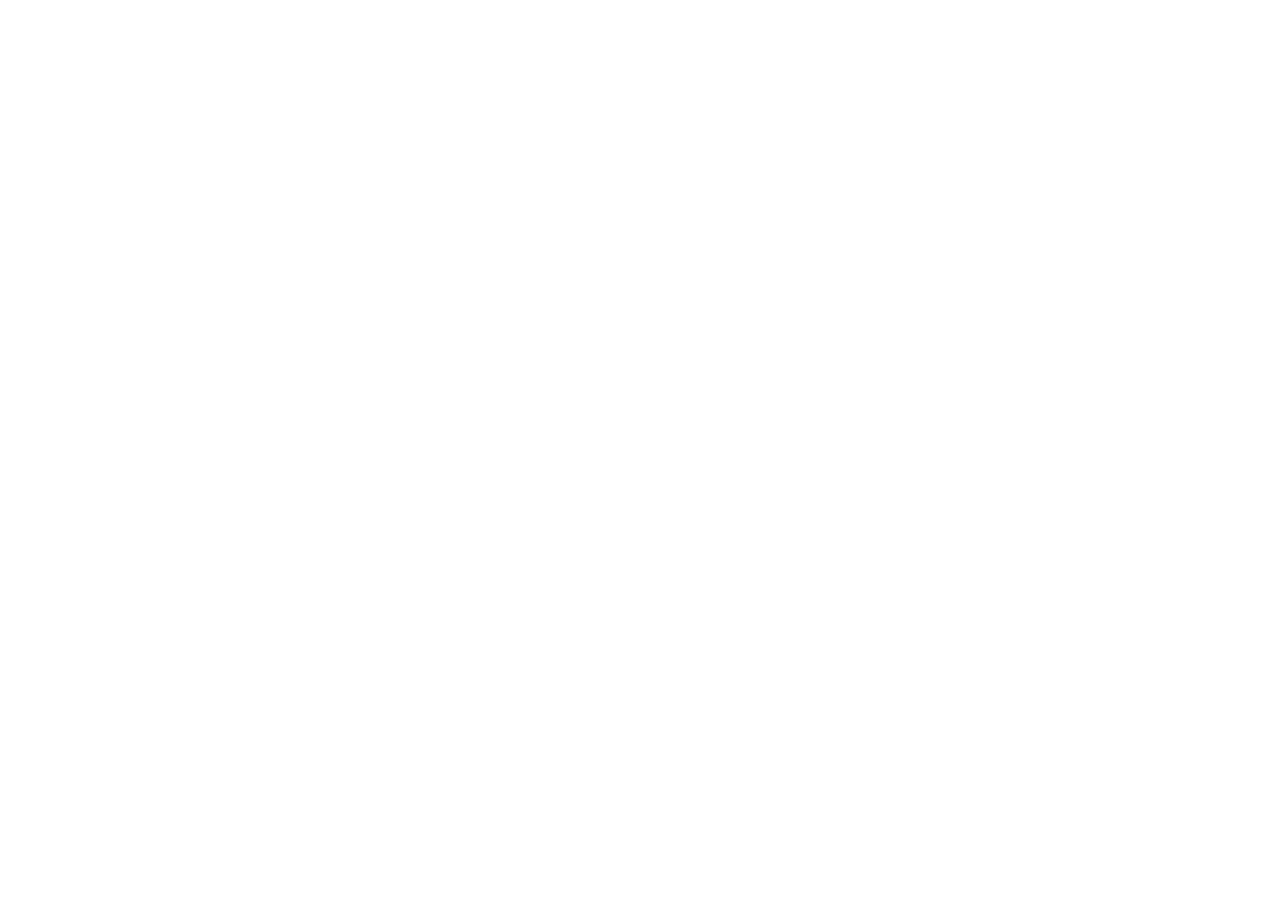
==== login.html @ 041f69c5 "init project" ====
<!DOCTYPE html>
<html>

<head>
    <meta charset="UTF-8" />
    <meta name="viewport" content="width=device-width, initial-scale=1.0" />
    <meta http-equiv="X-UA-Compatible" content="ie=edge" />
    <title>Document</title>
</head>

<body></body>

</html>
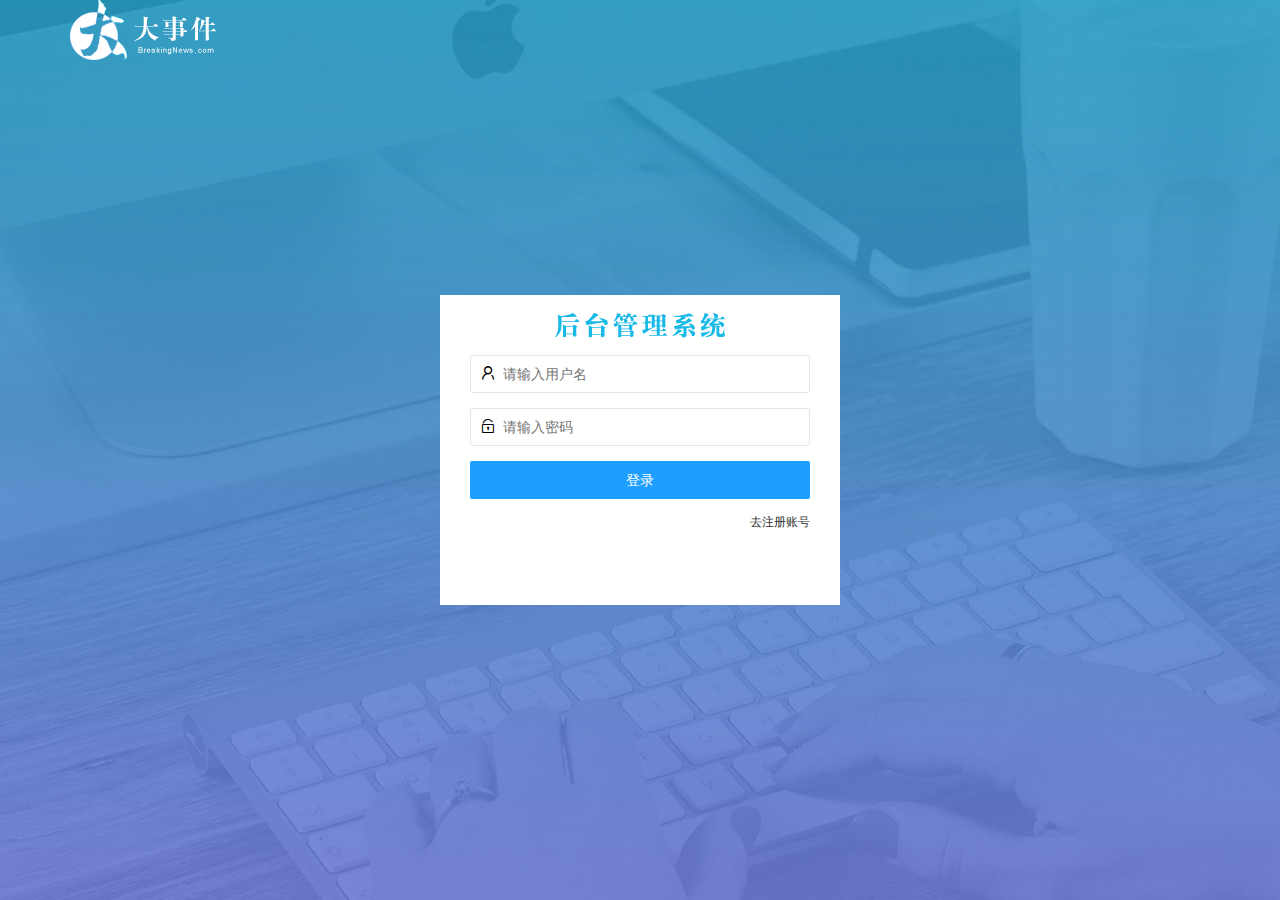
==== commit a211d596: "完成了登录和注册功能的开发" ====
--- a/login.html
+++ b/login.html
@@ -5,9 +5,86 @@
     <meta charset="UTF-8" />
     <meta name="viewport" content="width=device-width, initial-scale=1.0" />
     <meta http-equiv="X-UA-Compatible" content="ie=edge" />
-    <title>Document</title>
+    <title>大事件-登录/注册</title>
+    <!-- 导入自己的css样式表 -->
+    <link rel="stylesheet" href="assets/css/login.css">
+    <!-- 导入layui的css样式表 -->
+    <link rel="stylesheet" href="assets/lib/layui/css/layui.css">
 </head>
 
-<body></body>
+<body>
+    <!-- 头部的logo区域 -->
+    <div class="layui-main">
+        <img src="assets/images/logo.png" alt="">
+    </div>
+    <!-- 登录注册区域 -->
+    <div class="loginAndRegBox">
+        <div class="title-box"></div>
+        <!-- 登录的div -->
+        <div class="login-box">
+            <!-- 登录的表单 -->
+            <form class="layui-form" action="" id="form_login">
+                <!-- 登录名 -->
+                <div class="layui-form-item">
+                    <i class="layui-icon layui-icon-username"></i>
+                    <input type="text" name="username" required lay-verify="required" placeholder="请输入用户名" autocomplete="off" class="layui-input">
+                </div>
+                <!-- 登录密码 -->
+                <div class="layui-form-item">
+                    <i class="layui-icon layui-icon-password"></i>
+                    <input type="password" name="password" required lay-verify="required|pwd" placeholder="请输入密码" autocomplete="off" class="layui-input">
+                </div>
+                <!-- 登录按钮 -->
+                <div class="layui-form-item">
+                    <!-- 注意：表单提交按钮和普通按钮的区别，就是lay-submit属性 -->
+                    <button class="layui-btn layui-btn-fluid layui-btn-normal" lay-submit lay-filter="formDemo">登录</button>
+                </div>
+                <div class="layui-form-item links">
+                    <a href="javascript:;" id="link_reg">去注册账号</a>
+                </div>
+            </form>
+
+
+        </div>
+        <!-- 注册的div -->
+        <div class="reg-box">
+            <!-- 注册的表单 -->
+            <form class="layui-form" action="" id="form_reg">
+                <!-- 注册用户名 -->
+                <div class="layui-form-item">
+                    <i class="layui-icon layui-icon-username"></i>
+                    <input type="text" name="username" required lay-verify="required" placeholder="请输入用户名" autocomplete="off" class="layui-input usName">
+                </div>
+                <!-- 注册密码 -->
+                <div class="layui-form-item">
+                    <i class="layui-icon layui-icon-password"></i>
+                    <input type="password" id="first-mm" name="password" required lay-verify="required|pwd" placeholder="请输入密码" autocomplete="off" class="layui-input psWord">
+                </div>
+                <!-- 再次确认注册密码 -->
+                <div class="layui-form-item">
+                    <i class="layui-icon layui-icon-password"></i>
+                    <input type="password" name="repassword" required lay-verify="required|pwd|repwd" placeholder="再次确认密码" autocomplete="off" class="layui-input">
+                </div>
+                <!-- 注册按钮 -->
+                <div class="layui-form-item">
+                    <!-- 注意：表单提交按钮和普通按钮的区别，就是lay-submit属性 -->
+                    <button class="layui-btn layui-btn-fluid layui-btn-normal" lay-submit lay-filter="formDemo">注册</button>
+                </div>
+                <div class="layui-form-item links">
+                    <a href="javascript:;" id="link_login">去登录</a>
+                </div>
+            </form>
+
+        </div>
+    </div>
+    <!-- 导入Layui的JS文件 -->
+    <script src="assets/lib/layui/layui.all.js"></script>
+    <!-- 导入jQuery -->
+    <script src="assets/lib/jquery.js"></script>
+    <!-- 导入自己封装的baseAPI.js文件 -->
+    <script src="assets/js/baseAPI.js"></script>
+    <!-- 导入自己的JavaScript脚本 -->
+    <script src="assets/js/login.js"></script>
+</body>
 
 </html>--- a/assets/css/login.css
+++ b/assets/css/login.css
@@ -0,0 +1,55 @@
+html,
+body {
+    margin: 0;
+    padding: 0;
+    height: 100%;
+    width: 100%;
+    background: url(../images/login_bg.jpg) no-repeat center;
+    background-size: cover;
+}
+
+.loginAndRegBox {
+    width: 400px;
+    height: 310px;
+    background-color: #fff;
+    position: absolute;
+    left: 50%;
+    top: 50%;
+    transform: translate(-50%, -50%);
+}
+
+.title-box {
+    height: 60px;
+    background: url(../images/login_title.png) no-repeat center;
+}
+
+.reg-box {
+    display: none;
+}
+
+.layui-form {
+    padding: 0 30px;
+}
+
+.links {
+    display: flex;
+    justify-content: flex-end;
+}
+
+.links a {
+    font-size: 12px;
+}
+
+.layui-form-item {
+    position: relative;
+}
+
+.layui-icon {
+    position: absolute;
+    top: 10px;
+    left: 10px;
+}
+
+.layui-form-item .layui-input {
+    padding-left: 32px;
+}--- a/assets/lib/layui/css/layui.css
+++ b/assets/lib/layui/css/layui.css
@@ -0,0 +1,2 @@
+/** layui-v2.5.5 MIT License By https://www.layui.com */
+ .layui-inline,img{display:inline-block;vertical-align:middle}h1,h2,h3,h4,h5,h6{font-weight:400}.layui-edge,.layui-header,.layui-inline,.layui-main{position:relative}.layui-body,.layui-edge,.layui-elip{overflow:hidden}.layui-btn,.layui-edge,.layui-inline,img{vertical-align:middle}.layui-btn,.layui-disabled,.layui-icon,.layui-unselect{-moz-user-select:none;-webkit-user-select:none;-ms-user-select:none}.layui-elip,.layui-form-checkbox span,.layui-form-pane .layui-form-label{text-overflow:ellipsis;white-space:nowrap}.layui-breadcrumb,.layui-tree-btnGroup{visibility:hidden}blockquote,body,button,dd,div,dl,dt,form,h1,h2,h3,h4,h5,h6,input,li,ol,p,pre,td,textarea,th,ul{margin:0;padding:0;-webkit-tap-highlight-color:rgba(0,0,0,0)}a:active,a:hover{outline:0}img{border:none}li{list-style:none}table{border-collapse:collapse;border-spacing:0}h4,h5,h6{font-size:100%}button,input,optgroup,option,select,textarea{font-family:inherit;font-size:inherit;font-style:inherit;font-weight:inherit;outline:0}pre{white-space:pre-wrap;white-space:-moz-pre-wrap;white-space:-pre-wrap;white-space:-o-pre-wrap;word-wrap:break-word}body{line-height:24px;font:14px Helvetica Neue,Helvetica,PingFang SC,Tahoma,Arial,sans-serif}hr{height:1px;margin:10px 0;border:0;clear:both}a{color:#333;text-decoration:none}a:hover{color:#777}a cite{font-style:normal;*cursor:pointer}.layui-border-box,.layui-border-box *{box-sizing:border-box}.layui-box,.layui-box *{box-sizing:content-box}.layui-clear{clear:both;*zoom:1}.layui-clear:after{content:'\20';clear:both;*zoom:1;display:block;height:0}.layui-inline{*display:inline;*zoom:1}.layui-edge{display:inline-block;width:0;height:0;border-width:6px;border-style:dashed;border-color:transparent}.layui-edge-top{top:-4px;border-bottom-color:#999;border-bottom-style:solid}.layui-edge-right{border-left-color:#999;border-left-style:solid}.layui-edge-bottom{top:2px;border-top-color:#999;border-top-style:solid}.layui-edge-left{border-right-color:#999;border-right-style:solid}.layui-disabled,.layui-disabled:hover{color:#d2d2d2!important;cursor:not-allowed!important}.layui-circle{border-radius:100%}.layui-show{display:block!important}.layui-hide{display:none!important}@font-face{font-family:layui-icon;src:url(../font/iconfont.eot?v=250);src:url(../font/iconfont.eot?v=250#iefix) format('embedded-opentype'),url(../font/iconfont.woff2?v=250) format('woff2'),url(../font/iconfont.woff?v=250) format('woff'),url(../font/iconfont.ttf?v=250) format('truetype'),url(../font/iconfont.svg?v=250#layui-icon) format('svg')}.layui-icon{font-family:layui-icon!important;font-size:16px;font-style:normal;-webkit-font-smoothing:antialiased;-moz-osx-font-smoothing:grayscale}.layui-icon-reply-fill:before{content:"\e611"}.layui-icon-set-fill:before{content:"\e614"}.layui-icon-menu-fill:before{content:"\e60f"}.layui-icon-search:before{content:"\e615"}.layui-icon-share:before{content:"\e641"}.layui-icon-set-sm:before{content:"\e620"}.layui-icon-engine:before{content:"\e628"}.layui-icon-close:before{content:"\1006"}.layui-icon-close-fill:before{content:"\1007"}.layui-icon-chart-screen:before{content:"\e629"}.layui-icon-star:before{content:"\e600"}.layui-icon-circle-dot:before{content:"\e617"}.layui-icon-chat:before{content:"\e606"}.layui-icon-release:before{content:"\e609"}.layui-icon-list:before{content:"\e60a"}.layui-icon-chart:before{content:"\e62c"}.layui-icon-ok-circle:before{content:"\1005"}.layui-icon-layim-theme:before{content:"\e61b"}.layui-icon-table:before{content:"\e62d"}.layui-icon-right:before{content:"\e602"}.layui-icon-left:before{content:"\e603"}.layui-icon-cart-simple:before{content:"\e698"}.layui-icon-face-cry:before{content:"\e69c"}.layui-icon-face-smile:before{content:"\e6af"}.layui-icon-survey:before{content:"\e6b2"}.layui-icon-tree:before{content:"\e62e"}.layui-icon-upload-circle:before{content:"\e62f"}.layui-icon-add-circle:before{content:"\e61f"}.layui-icon-download-circle:before{content:"\e601"}.layui-icon-templeate-1:before{content:"\e630"}.layui-icon-util:before{content:"\e631"}.layui-icon-face-surprised:before{content:"\e664"}.layui-icon-edit:before{content:"\e642"}.layui-icon-speaker:before{content:"\e645"}.layui-icon-down:before{content:"\e61a"}.layui-icon-file:before{content:"\e621"}.layui-icon-layouts:before{content:"\e632"}.layui-icon-rate-half:before{content:"\e6c9"}.layui-icon-add-circle-fine:before{content:"\e608"}.layui-icon-prev-circle:before{content:"\e633"}.layui-icon-read:before{content:"\e705"}.layui-icon-404:before{content:"\e61c"}.layui-icon-carousel:before{content:"\e634"}.layui-icon-help:before{content:"\e607"}.layui-icon-code-circle:before{content:"\e635"}.layui-icon-water:before{content:"\e636"}.layui-icon-username:before{content:"\e66f"}.layui-icon-find-fill:before{content:"\e670"}.layui-icon-about:before{content:"\e60b"}.layui-icon-location:before{content:"\e715"}.layui-icon-up:before{content:"\e619"}.layui-icon-pause:before{content:"\e651"}.layui-icon-date:before{content:"\e637"}.layui-icon-layim-uploadfile:before{content:"\e61d"}.layui-icon-delete:before{content:"\e640"}.layui-icon-play:before{content:"\e652"}.layui-icon-top:before{content:"\e604"}.layui-icon-friends:before{content:"\e612"}.layui-icon-refresh-3:before{content:"\e9aa"}.layui-icon-ok:before{content:"\e605"}.layui-icon-layer:before{content:"\e638"}.layui-icon-face-smile-fine:before{content:"\e60c"}.layui-icon-dollar:before{content:"\e659"}.layui-icon-group:before{content:"\e613"}.layui-icon-layim-download:before{content:"\e61e"}.layui-icon-picture-fine:before{content:"\e60d"}.layui-icon-link:before{content:"\e64c"}.layui-icon-diamond:before{content:"\e735"}.layui-icon-log:before{content:"\e60e"}.layui-icon-rate-solid:before{content:"\e67a"}.layui-icon-fonts-del:before{content:"\e64f"}.layui-icon-unlink:before{content:"\e64d"}.layui-icon-fonts-clear:before{content:"\e639"}.layui-icon-triangle-r:before{content:"\e623"}.layui-icon-circle:before{content:"\e63f"}.layui-icon-radio:before{content:"\e643"}.layui-icon-align-center:before{content:"\e647"}.layui-icon-align-right:before{content:"\e648"}.layui-icon-align-left:before{content:"\e649"}.layui-icon-loading-1:before{content:"\e63e"}.layui-icon-return:before{content:"\e65c"}.layui-icon-fonts-strong:before{content:"\e62b"}.layui-icon-upload:before{content:"\e67c"}.layui-icon-dialogue:before{content:"\e63a"}.layui-icon-video:before{content:"\e6ed"}.layui-icon-headset:before{content:"\e6fc"}.layui-icon-cellphone-fine:before{content:"\e63b"}.layui-icon-add-1:before{content:"\e654"}.layui-icon-face-smile-b:before{content:"\e650"}.layui-icon-fonts-html:before{content:"\e64b"}.layui-icon-form:before{content:"\e63c"}.layui-icon-cart:before{content:"\e657"}.layui-icon-camera-fill:before{content:"\e65d"}.layui-icon-tabs:before{content:"\e62a"}.layui-icon-fonts-code:before{content:"\e64e"}.layui-icon-fire:before{content:"\e756"}.layui-icon-set:before{content:"\e716"}.layui-icon-fonts-u:before{content:"\e646"}.layui-icon-triangle-d:before{content:"\e625"}.layui-icon-tips:before{content:"\e702"}.layui-icon-picture:before{content:"\e64a"}.layui-icon-more-vertical:before{content:"\e671"}.layui-icon-flag:before{content:"\e66c"}.layui-icon-loading:before{content:"\e63d"}.layui-icon-fonts-i:before{content:"\e644"}.layui-icon-refresh-1:before{content:"\e666"}.layui-icon-rmb:before{content:"\e65e"}.layui-icon-home:before{content:"\e68e"}.layui-icon-user:before{content:"\e770"}.layui-icon-notice:before{content:"\e667"}.layui-icon-login-weibo:before{content:"\e675"}.layui-icon-voice:before{content:"\e688"}.layui-icon-upload-drag:before{content:"\e681"}.layui-icon-login-qq:before{content:"\e676"}.layui-icon-snowflake:before{content:"\e6b1"}.layui-icon-file-b:before{content:"\e655"}.layui-icon-template:before{content:"\e663"}.layui-icon-auz:before{content:"\e672"}.layui-icon-console:before{content:"\e665"}.layui-icon-app:before{content:"\e653"}.layui-icon-prev:before{content:"\e65a"}.layui-icon-website:before{content:"\e7ae"}.layui-icon-next:before{content:"\e65b"}.layui-icon-component:before{content:"\e857"}.layui-icon-more:before{content:"\e65f"}.layui-icon-login-wechat:before{content:"\e677"}.layui-icon-shrink-right:before{content:"\e668"}.layui-icon-spread-left:before{content:"\e66b"}.layui-icon-camera:before{content:"\e660"}.layui-icon-note:before{content:"\e66e"}.layui-icon-refresh:before{content:"\e669"}.layui-icon-female:before{content:"\e661"}.layui-icon-male:before{content:"\e662"}.layui-icon-password:before{content:"\e673"}.layui-icon-senior:before{content:"\e674"}.layui-icon-theme:before{content:"\e66a"}.layui-icon-tread:before{content:"\e6c5"}.layui-icon-praise:before{content:"\e6c6"}.layui-icon-star-fill:before{content:"\e658"}.layui-icon-rate:before{content:"\e67b"}.layui-icon-template-1:before{content:"\e656"}.layui-icon-vercode:before{content:"\e679"}.layui-icon-cellphone:before{content:"\e678"}.layui-icon-screen-full:before{content:"\e622"}.layui-icon-screen-restore:before{content:"\e758"}.layui-icon-cols:before{content:"\e610"}.layui-icon-export:before{content:"\e67d"}.layui-icon-print:before{content:"\e66d"}.layui-icon-slider:before{content:"\e714"}.layui-icon-addition:before{content:"\e624"}.layui-icon-subtraction:before{content:"\e67e"}.layui-icon-service:before{content:"\e626"}.layui-icon-transfer:before{content:"\e691"}.layui-main{width:1140px;margin:0 auto}.layui-header{z-index:1000;height:60px}.layui-header a:hover{transition:all .5s;-webkit-transition:all .5s}.layui-side{position:fixed;left:0;top:0;bottom:0;z-index:999;width:200px;overflow-x:hidden}.layui-side-scroll{position:relative;width:220px;height:100%;overflow-x:hidden}.layui-body{position:absolute;left:200px;right:0;top:0;bottom:0;z-index:998;width:auto;overflow-y:auto;box-sizing:border-box}.layui-layout-body{overflow:hidden}.layui-layout-admin .layui-header{background-color:#23262E}.layui-layout-admin .layui-side{top:60px;width:200px;overflow-x:hidden}.layui-layout-admin .layui-body{position:fixed;top:60px;bottom:44px}.layui-layout-admin .layui-main{width:auto;margin:0 15px}.layui-layout-admin .layui-footer{position:fixed;left:200px;right:0;bottom:0;height:44px;line-height:44px;padding:0 15px;background-color:#eee}.layui-layout-admin .layui-logo{position:absolute;left:0;top:0;width:200px;height:100%;line-height:60px;text-align:center;color:#009688;font-size:16px}.layui-layout-admin .layui-header .layui-nav{background:0 0}.layui-layout-left{position:absolute!important;left:200px;top:0}.layui-layout-right{position:absolute!important;right:0;top:0}.layui-container{position:relative;margin:0 auto;padding:0 15px;box-sizing:border-box}.layui-fluid{position:relative;margin:0 auto;padding:0 15px}.layui-row:after,.layui-row:before{content:'';display:block;clear:both}.layui-col-lg1,.layui-col-lg10,.layui-col-lg11,.layui-col-lg12,.layui-col-lg2,.layui-col-lg3,.layui-col-lg4,.layui-col-lg5,.layui-col-lg6,.layui-col-lg7,.layui-col-lg8,.layui-col-lg9,.layui-col-md1,.layui-col-md10,.layui-col-md11,.layui-col-md12,.layui-col-md2,.layui-col-md3,.layui-col-md4,.layui-col-md5,.layui-col-md6,.layui-col-md7,.layui-col-md8,.layui-col-md9,.layui-col-sm1,.layui-col-sm10,.layui-col-sm11,.layui-col-sm12,.layui-col-sm2,.layui-col-sm3,.layui-col-sm4,.layui-col-sm5,.layui-col-sm6,.layui-col-sm7,.layui-col-sm8,.layui-col-sm9,.layui-col-xs1,.layui-col-xs10,.layui-col-xs11,.layui-col-xs12,.layui-col-xs2,.layui-col-xs3,.layui-col-xs4,.layui-col-xs5,.layui-col-xs6,.layui-col-xs7,.layui-col-xs8,.layui-col-xs9{position:relative;display:block;box-sizing:border-box}.layui-col-xs1,.layui-col-xs10,.layui-col-xs11,.layui-col-xs12,.layui-col-xs2,.layui-col-xs3,.layui-col-xs4,.layui-col-xs5,.layui-col-xs6,.layui-col-xs7,.layui-col-xs8,.layui-col-xs9{float:left}.layui-col-xs1{width:8.33333333%}.layui-col-xs2{width:16.66666667%}.layui-col-xs3{width:25%}.layui-col-xs4{width:33.33333333%}.layui-col-xs5{width:41.66666667%}.layui-col-xs6{width:50%}.layui-col-xs7{width:58.33333333%}.layui-col-xs8{width:66.66666667%}.layui-col-xs9{width:75%}.layui-col-xs10{width:83.33333333%}.layui-col-xs11{width:91.66666667%}.layui-col-xs12{width:100%}.layui-col-xs-offset1{margin-left:8.33333333%}.layui-col-xs-offset2{margin-left:16.66666667%}.layui-col-xs-offset3{margin-left:25%}.layui-col-xs-offset4{margin-left:33.33333333%}.layui-col-xs-offset5{margin-left:41.66666667%}.layui-col-xs-offset6{margin-left:50%}.layui-col-xs-offset7{margin-left:58.33333333%}.layui-col-xs-offset8{margin-left:66.66666667%}.layui-col-xs-offset9{margin-left:75%}.layui-col-xs-offset10{margin-left:83.33333333%}.layui-col-xs-offset11{margin-left:91.66666667%}.layui-col-xs-offset12{margin-left:100%}@media screen and (max-width:768px){.layui-hide-xs{display:none!important}.layui-show-xs-block{display:block!important}.layui-show-xs-inline{display:inline!important}.layui-show-xs-inline-block{display:inline-block!important}}@media screen and (min-width:768px){.layui-container{width:750px}.layui-hide-sm{display:none!important}.layui-show-sm-block{display:block!important}.layui-show-sm-inline{display:inline!important}.layui-show-sm-inline-block{display:inline-block!important}.layui-col-sm1,.layui-col-sm10,.layui-col-sm11,.layui-col-sm12,.layui-col-sm2,.layui-col-sm3,.layui-col-sm4,.layui-col-sm5,.layui-col-sm6,.layui-col-sm7,.layui-col-sm8,.layui-col-sm9{float:left}.layui-col-sm1{width:8.33333333%}.layui-col-sm2{width:16.66666667%}.layui-col-sm3{width:25%}.layui-col-sm4{width:33.33333333%}.layui-col-sm5{width:41.66666667%}.layui-col-sm6{width:50%}.layui-col-sm7{width:58.33333333%}.layui-col-sm8{width:66.66666667%}.layui-col-sm9{width:75%}.layui-col-sm10{width:83.33333333%}.layui-col-sm11{width:91.66666667%}.layui-col-sm12{width:100%}.layui-col-sm-offset1{margin-left:8.33333333%}.layui-col-sm-offset2{margin-left:16.66666667%}.layui-col-sm-offset3{margin-left:25%}.layui-col-sm-offset4{margin-left:33.33333333%}.layui-col-sm-offset5{margin-left:41.66666667%}.layui-col-sm-offset6{margin-left:50%}.layui-col-sm-offset7{margin-left:58.33333333%}.layui-col-sm-offset8{margin-left:66.66666667%}.layui-col-sm-offset9{margin-left:75%}.layui-col-sm-offset10{margin-left:83.33333333%}.layui-col-sm-offset11{margin-left:91.66666667%}.layui-col-sm-offset12{margin-left:100%}}@media screen and (min-width:992px){.layui-container{width:970px}.layui-hide-md{display:none!important}.layui-show-md-block{display:block!important}.layui-show-md-inline{display:inline!important}.layui-show-md-inline-block{display:inline-block!important}.layui-col-md1,.layui-col-md10,.layui-col-md11,.layui-col-md12,.layui-col-md2,.layui-col-md3,.layui-col-md4,.layui-col-md5,.layui-col-md6,.layui-col-md7,.layui-col-md8,.layui-col-md9{float:left}.layui-col-md1{width:8.33333333%}.layui-col-md2{width:16.66666667%}.layui-col-md3{width:25%}.layui-col-md4{width:33.33333333%}.layui-col-md5{width:41.66666667%}.layui-col-md6{width:50%}.layui-col-md7{width:58.33333333%}.layui-col-md8{width:66.66666667%}.layui-col-md9{width:75%}.layui-col-md10{width:83.33333333%}.layui-col-md11{width:91.66666667%}.layui-col-md12{width:100%}.layui-col-md-offset1{margin-left:8.33333333%}.layui-col-md-offset2{margin-left:16.66666667%}.layui-col-md-offset3{margin-left:25%}.layui-col-md-offset4{margin-left:33.33333333%}.layui-col-md-offset5{margin-left:41.66666667%}.layui-col-md-offset6{margin-left:50%}.layui-col-md-offset7{margin-left:58.33333333%}.layui-col-md-offset8{margin-left:66.66666667%}.layui-col-md-offset9{margin-left:75%}.layui-col-md-offset10{margin-left:83.33333333%}.layui-col-md-offset11{margin-left:91.66666667%}.layui-col-md-offset12{margin-left:100%}}@media screen and (min-width:1200px){.layui-container{width:1170px}.layui-hide-lg{display:none!important}.layui-show-lg-block{display:block!important}.layui-show-lg-inline{display:inline!important}.layui-show-lg-inline-block{display:inline-block!important}.layui-col-lg1,.layui-col-lg10,.layui-col-lg11,.layui-col-lg12,.layui-col-lg2,.layui-col-lg3,.layui-col-lg4,.layui-col-lg5,.layui-col-lg6,.layui-col-lg7,.layui-col-lg8,.layui-col-lg9{float:left}.layui-col-lg1{width:8.33333333%}.layui-col-lg2{width:16.66666667%}.layui-col-lg3{width:25%}.layui-col-lg4{width:33.33333333%}.layui-col-lg5{width:41.66666667%}.layui-col-lg6{width:50%}.layui-col-lg7{width:58.33333333%}.layui-col-lg8{width:66.66666667%}.layui-col-lg9{width:75%}.layui-col-lg10{width:83.33333333%}.layui-col-lg11{width:91.66666667%}.layui-col-lg12{width:100%}.layui-col-lg-offset1{margin-left:8.33333333%}.layui-col-lg-offset2{margin-left:16.66666667%}.layui-col-lg-offset3{margin-left:25%}.layui-col-lg-offset4{margin-left:33.33333333%}.layui-col-lg-offset5{margin-left:41.66666667%}.layui-col-lg-offset6{margin-left:50%}.layui-col-lg-offset7{margin-left:58.33333333%}.layui-col-lg-offset8{margin-left:66.66666667%}.layui-col-lg-offset9{margin-left:75%}.layui-col-lg-offset10{margin-left:83.33333333%}.layui-col-lg-offset11{margin-left:91.66666667%}.layui-col-lg-offset12{margin-left:100%}}.layui-col-space1{margin:-.5px}.layui-col-space1>*{padding:.5px}.layui-col-space3{margin:-1.5px}.layui-col-space3>*{padding:1.5px}.layui-col-space5{margin:-2.5px}.layui-col-space5>*{padding:2.5px}.layui-col-space8{margin:-3.5px}.layui-col-space8>*{padding:3.5px}.layui-col-space10{margin:-5px}.layui-col-space10>*{padding:5px}.layui-col-space12{margin:-6px}.layui-col-space12>*{padding:6px}.layui-col-space15{margin:-7.5px}.layui-col-space15>*{padding:7.5px}.layui-col-space18{margin:-9px}.layui-col-space18>*{padding:9px}.layui-col-space20{margin:-10px}.layui-col-space20>*{padding:10px}.layui-col-space22{margin:-11px}.layui-col-space22>*{padding:11px}.layui-col-space25{margin:-12.5px}.layui-col-space25>*{padding:12.5px}.layui-col-space30{margin:-15px}.layui-col-space30>*{padding:15px}.layui-btn,.layui-input,.layui-select,.layui-textarea,.layui-upload-button{outline:0;-webkit-appearance:none;transition:all .3s;-webkit-transition:all .3s;box-sizing:border-box}.layui-elem-quote{margin-bottom:10px;padding:15px;line-height:22px;border-left:5px solid #009688;border-radius:0 2px 2px 0;background-color:#f2f2f2}.layui-quote-nm{border-style:solid;border-width:1px 1px 1px 5px;background:0 0}.layui-elem-field{margin-bottom:10px;padding:0;border-width:1px;border-style:solid}.layui-elem-field legend{margin-left:20px;padding:0 10px;font-size:20px;font-weight:300}.layui-field-title{margin:10px 0 20px;border-width:1px 0 0}.layui-field-box{padding:10px 15px}.layui-field-title .layui-field-box{padding:10px 0}.layui-progress{position:relative;height:6px;border-radius:20px;background-color:#e2e2e2}.layui-progress-bar{position:absolute;left:0;top:0;width:0;max-width:100%;height:6px;border-radius:20px;text-align:right;background-color:#5FB878;transition:all .3s;-webkit-transition:all .3s}.layui-progress-big,.layui-progress-big .layui-progress-bar{height:18px;line-height:18px}.layui-progress-text{position:relative;top:-20px;line-height:18px;font-size:12px;color:#666}.layui-progress-big .layui-progress-text{position:static;padding:0 10px;color:#fff}.layui-collapse{border-width:1px;border-style:solid;border-radius:2px}.layui-colla-content,.layui-colla-item{border-top-width:1px;border-top-style:solid}.layui-colla-item:first-child{border-top:none}.layui-colla-title{position:relative;height:42px;line-height:42px;padding:0 15px 0 35px;color:#333;background-color:#f2f2f2;cursor:pointer;font-size:14px;overflow:hidden}.layui-colla-content{display:none;padding:10px 15px;line-height:22px;color:#666}.layui-colla-icon{position:absolute;left:15px;top:0;font-size:14px}.layui-card{margin-bottom:15px;border-radius:2px;background-color:#fff;box-shadow:0 1px 2px 0 rgba(0,0,0,.05)}.layui-card:last-child{margin-bottom:0}.layui-card-header{position:relative;height:42px;line-height:42px;padding:0 15px;border-bottom:1px solid #f6f6f6;color:#333;border-radius:2px 2px 0 0;font-size:14px}.layui-bg-black,.layui-bg-blue,.layui-bg-cyan,.layui-bg-green,.layui-bg-orange,.layui-bg-red{color:#fff!important}.layui-card-body{position:relative;padding:10px 15px;line-height:24px}.layui-card-body[pad15]{padding:15px}.layui-card-body[pad20]{padding:20px}.layui-card-body .layui-table{margin:5px 0}.layui-card .layui-tab{margin:0}.layui-panel-window{position:relative;padding:15px;border-radius:0;border-top:5px solid #E6E6E6;background-color:#fff}.layui-auxiliar-moving{position:fixed;left:0;right:0;top:0;bottom:0;width:100%;height:100%;background:0 0;z-index:9999999999}.layui-form-label,.layui-form-mid,.layui-form-select,.layui-input-block,.layui-input-inline,.layui-textarea{position:relative}.layui-bg-red{background-color:#FF5722!important}.layui-bg-orange{background-color:#FFB800!important}.layui-bg-green{background-color:#009688!important}.layui-bg-cyan{background-color:#2F4056!important}.layui-bg-blue{background-color:#1E9FFF!important}.layui-bg-black{background-color:#393D49!important}.layui-bg-gray{background-color:#eee!important;color:#666!important}.layui-badge-rim,.layui-colla-content,.layui-colla-item,.layui-collapse,.layui-elem-field,.layui-form-pane .layui-form-item[pane],.layui-form-pane .layui-form-label,.layui-input,.layui-layedit,.layui-layedit-tool,.layui-quote-nm,.layui-select,.layui-tab-bar,.layui-tab-card,.layui-tab-title,.layui-tab-title .layui-this:after,.layui-textarea{border-color:#e6e6e6}.layui-timeline-item:before,hr{background-color:#e6e6e6}.layui-text{line-height:22px;font-size:14px;color:#666}.layui-text h1,.layui-text h2,.layui-text h3{font-weight:500;color:#333}.layui-text h1{font-size:30px}.layui-text h2{font-size:24px}.layui-text h3{font-size:18px}.layui-text a:not(.layui-btn){color:#01AAED}.layui-text a:not(.layui-btn):hover{text-decoration:underline}.layui-text ul{padding:5px 0 5px 15px}.layui-text ul li{margin-top:5px;list-style-type:disc}.layui-text em,.layui-word-aux{color:#999!important;padding:0 5px!important}.layui-btn{display:inline-block;height:38px;line-height:38px;padding:0 18px;background-color:#009688;color:#fff;white-space:nowrap;text-align:center;font-size:14px;border:none;border-radius:2px;cursor:pointer}.layui-btn:hover{opacity:.8;filter:alpha(opacity=80);color:#fff}.layui-btn:active{opacity:1;filter:alpha(opacity=100)}.layui-btn+.layui-btn{margin-left:10px}.layui-btn-container{font-size:0}.layui-btn-container .layui-btn{margin-right:10px;margin-bottom:10px}.layui-btn-container .layui-btn+.layui-btn{margin-left:0}.layui-table .layui-btn-container .layui-btn{margin-bottom:9px}.layui-btn-radius{border-radius:100px}.layui-btn .layui-icon{margin-right:3px;font-size:18px;vertical-align:bottom;vertical-align:middle\9}.layui-btn-primary{border:1px solid #C9C9C9;background-color:#fff;color:#555}.layui-btn-primary:hover{border-color:#009688;color:#333}.layui-btn-normal{background-color:#1E9FFF}.layui-btn-warm{background-color:#FFB800}.layui-btn-danger{background-color:#FF5722}.layui-btn-checked{background-color:#5FB878}.layui-btn-disabled,.layui-btn-disabled:active,.layui-btn-disabled:hover{border:1px solid #e6e6e6;background-color:#FBFBFB;color:#C9C9C9;cursor:not-allowed;opacity:1}.layui-btn-lg{height:44px;line-height:44px;padding:0 25px;font-size:16px}.layui-btn-sm{height:30px;line-height:30px;padding:0 10px;font-size:12px}.layui-btn-sm i{font-size:16px!important}.layui-btn-xs{height:22px;line-height:22px;padding:0 5px;font-size:12px}.layui-btn-xs i{font-size:14px!important}.layui-btn-group{display:inline-block;vertical-align:middle;font-size:0}.layui-btn-group .layui-btn{margin-left:0!important;margin-right:0!important;border-left:1px solid rgba(255,255,255,.5);border-radius:0}.layui-btn-group .layui-btn-primary{border-left:none}.layui-btn-group .layui-btn-primary:hover{border-color:#C9C9C9;color:#009688}.layui-btn-group .layui-btn:first-child{border-left:none;border-radius:2px 0 0 2px}.layui-btn-group .layui-btn-primary:first-child{border-left:1px solid #c9c9c9}.layui-btn-group .layui-btn:last-child{border-radius:0 2px 2px 0}.layui-btn-group .layui-btn+.layui-btn{margin-left:0}.layui-btn-group+.layui-btn-group{margin-left:10px}.layui-btn-fluid{width:100%}.layui-input,.layui-select,.layui-textarea{height:38px;line-height:1.3;line-height:38px\9;border-width:1px;border-style:solid;background-color:#fff;border-radius:2px}.layui-input::-webkit-input-placeholder,.layui-select::-webkit-input-placeholder,.layui-textarea::-webkit-input-placeholder{line-height:1.3}.layui-input,.layui-textarea{display:block;width:100%;padding-left:10px}.layui-input:hover,.layui-textarea:hover{border-color:#D2D2D2!important}.layui-input:focus,.layui-textarea:focus{border-color:#C9C9C9!important}.layui-textarea{min-height:100px;height:auto;line-height:20px;padding:6px 10px;resize:vertical}.layui-select{padding:0 10px}.layui-form input[type=checkbox],.layui-form input[type=radio],.layui-form select{display:none}.layui-form [lay-ignore]{display:initial}.layui-form-item{margin-bottom:15px;clear:both;*zoom:1}.layui-form-item:after{content:'\20';clear:both;*zoom:1;display:block;height:0}.layui-form-label{float:left;display:block;padding:9px 15px;width:80px;font-weight:400;line-height:20px;text-align:right}.layui-form-label-col{display:block;float:none;padding:9px 0;line-height:20px;text-align:left}.layui-form-item .layui-inline{margin-bottom:5px;margin-right:10px}.layui-input-block{margin-left:110px;min-height:36px}.layui-input-inline{display:inline-block;vertical-align:middle}.layui-form-item .layui-input-inline{float:left;width:190px;margin-right:10px}.layui-form-text .layui-input-inline{width:auto}.layui-form-mid{float:left;display:block;padding:9px 0!important;line-height:20px;margin-right:10px}.layui-form-danger+.layui-form-select .layui-input,.layui-form-danger:focus{border-color:#FF5722!important}.layui-form-select .layui-input{padding-right:30px;cursor:pointer}.layui-form-select .layui-edge{position:absolute;right:10px;top:50%;margin-top:-3px;cursor:pointer;border-width:6px;border-top-color:#c2c2c2;border-top-style:solid;transition:all .3s;-webkit-transition:all .3s}.layui-form-select dl{display:none;position:absolute;left:0;top:42px;padding:5px 0;z-index:899;min-width:100%;border:1px solid #d2d2d2;max-height:300px;overflow-y:auto;background-color:#fff;border-radius:2px;box-shadow:0 2px 4px rgba(0,0,0,.12);box-sizing:border-box}.layui-form-select dl dd,.layui-form-select dl dt{padding:0 10px;line-height:36px;white-space:nowrap;overflow:hidden;text-overflow:ellipsis}.layui-form-select dl dt{font-size:12px;color:#999}.layui-form-select dl dd{cursor:pointer}.layui-form-select dl dd:hover{background-color:#f2f2f2;-webkit-transition:.5s all;transition:.5s all}.layui-form-select .layui-select-group dd{padding-left:20px}.layui-form-select dl dd.layui-select-tips{padding-left:10px!important;color:#999}.layui-form-select dl dd.layui-this{background-color:#5FB878;color:#fff}.layui-form-checkbox,.layui-form-select dl dd.layui-disabled{background-color:#fff}.layui-form-selected dl{display:block}.layui-form-checkbox,.layui-form-checkbox *,.layui-form-switch{display:inline-block;vertical-align:middle}.layui-form-selected .layui-edge{margin-top:-9px;-webkit-transform:rotate(180deg);transform:rotate(180deg);margin-top:-3px\9}:root .layui-form-selected .layui-edge{margin-top:-9px\0/IE9}.layui-form-selectup dl{top:auto;bottom:42px}.layui-select-none{margin:5px 0;text-align:center;color:#999}.layui-select-disabled .layui-disabled{border-color:#eee!important}.layui-select-disabled .layui-edge{border-top-color:#d2d2d2}.layui-form-checkbox{position:relative;height:30px;line-height:30px;margin-right:10px;padding-right:30px;cursor:pointer;font-size:0;-webkit-transition:.1s linear;transition:.1s linear;box-sizing:border-box}.layui-form-checkbox span{padding:0 10px;height:100%;font-size:14px;border-radius:2px 0 0 2px;background-color:#d2d2d2;color:#fff;overflow:hidden}.layui-form-checkbox:hover span{background-color:#c2c2c2}.layui-form-checkbox i{position:absolute;right:0;top:0;width:30px;height:28px;border:1px solid #d2d2d2;border-left:none;border-radius:0 2px 2px 0;color:#fff;font-size:20px;text-align:center}.layui-form-checkbox:hover i{border-color:#c2c2c2;color:#c2c2c2}.layui-form-checked,.layui-form-checked:hover{border-color:#5FB878}.layui-form-checked span,.layui-form-checked:hover span{background-color:#5FB878}.layui-form-checked i,.layui-form-checked:hover i{color:#5FB878}.layui-form-item .layui-form-checkbox{margin-top:4px}.layui-form-checkbox[lay-skin=primary]{height:auto!important;line-height:normal!important;min-width:18px;min-height:18px;border:none!important;margin-right:0;padding-left:28px;padding-right:0;background:0 0}.layui-form-checkbox[lay-skin=primary] span{padding-left:0;padding-right:15px;line-height:18px;background:0 0;color:#666}.layui-form-checkbox[lay-skin=primary] i{right:auto;left:0;width:16px;height:16px;line-height:16px;border:1px solid #d2d2d2;font-size:12px;border-radius:2px;background-color:#fff;-webkit-transition:.1s linear;transition:.1s linear}.layui-form-checkbox[lay-skin=primary]:hover i{border-color:#5FB878;color:#fff}.layui-form-checked[lay-skin=primary] i{border-color:#5FB878!important;background-color:#5FB878;color:#fff}.layui-checkbox-disbaled[lay-skin=primary] span{background:0 0!important;color:#c2c2c2}.layui-checkbox-disbaled[lay-skin=primary]:hover i{border-color:#d2d2d2}.layui-form-item .layui-form-checkbox[lay-skin=primary]{margin-top:10px}.layui-form-switch{position:relative;height:22px;line-height:22px;min-width:35px;padding:0 5px;margin-top:8px;border:1px solid #d2d2d2;border-radius:20px;cursor:pointer;background-color:#fff;-webkit-transition:.1s linear;transition:.1s linear}.layui-form-switch i{position:absolute;left:5px;top:3px;width:16px;height:16px;border-radius:20px;background-color:#d2d2d2;-webkit-transition:.1s linear;transition:.1s linear}.layui-form-switch em{position:relative;top:0;width:25px;margin-left:21px;padding:0!important;text-align:center!important;color:#999!important;font-style:normal!important;font-size:12px}.layui-form-onswitch{border-color:#5FB878;background-color:#5FB878}.layui-checkbox-disbaled,.layui-checkbox-disbaled i{border-color:#e2e2e2!important}.layui-form-onswitch i{left:100%;margin-left:-21px;background-color:#fff}.layui-form-onswitch em{margin-left:5px;margin-right:21px;color:#fff!important}.layui-checkbox-disbaled span{background-color:#e2e2e2!important}.layui-checkbox-disbaled:hover i{color:#fff!important}[lay-radio]{display:none}.layui-form-radio,.layui-form-radio *{display:inline-block;vertical-align:middle}.layui-form-radio{line-height:28px;margin:6px 10px 0 0;padding-right:10px;cursor:pointer;font-size:0}.layui-form-radio *{font-size:14px}.layui-form-radio>i{margin-right:8px;font-size:22px;color:#c2c2c2}.layui-form-radio>i:hover,.layui-form-radioed>i{color:#5FB878}.layui-radio-disbaled>i{color:#e2e2e2!important}.layui-form-pane .layui-form-label{width:110px;padding:8px 15px;height:38px;line-height:20px;border-width:1px;border-style:solid;border-radius:2px 0 0 2px;text-align:center;background-color:#FBFBFB;overflow:hidden;box-sizing:border-box}.layui-form-pane .layui-input-inline{margin-left:-1px}.layui-form-pane .layui-input-block{margin-left:110px;left:-1px}.layui-form-pane .layui-input{border-radius:0 2px 2px 0}.layui-form-pane .layui-form-text .layui-form-label{float:none;width:100%;border-radius:2px;box-sizing:border-box;text-align:left}.layui-form-pane .layui-form-text .layui-input-inline{display:block;margin:0;top:-1px;clear:both}.layui-form-pane .layui-form-text .layui-input-block{margin:0;left:0;top:-1px}.layui-form-pane .layui-form-text .layui-textarea{min-height:100px;border-radius:0 0 2px 2px}.layui-form-pane .layui-form-checkbox{margin:4px 0 4px 10px}.layui-form-pane .layui-form-radio,.layui-form-pane .layui-form-switch{margin-top:6px;margin-left:10px}.layui-form-pane .layui-form-item[pane]{position:relative;border-width:1px;border-style:solid}.layui-form-pane .layui-form-item[pane] .layui-form-label{position:absolute;left:0;top:0;height:100%;border-width:0 1px 0 0}.layui-form-pane .layui-form-item[pane] .layui-input-inline{margin-left:110px}@media screen and (max-width:450px){.layui-form-item .layui-form-label{text-overflow:ellipsis;overflow:hidden;white-space:nowrap}.layui-form-item .layui-inline{display:block;margin-right:0;margin-bottom:20px;clear:both}.layui-form-item .layui-inline:after{content:'\20';clear:both;display:block;height:0}.layui-form-item .layui-input-inline{display:block;float:none;left:-3px;width:auto;margin:0 0 10px 112px}.layui-form-item .layui-input-inline+.layui-form-mid{margin-left:110px;top:-5px;padding:0}.layui-form-item .layui-form-checkbox{margin-right:5px;margin-bottom:5px}}.layui-layedit{border-width:1px;border-style:solid;border-radius:2px}.layui-layedit-tool{padding:3px 5px;border-bottom-width:1px;border-bottom-style:solid;font-size:0}.layedit-tool-fixed{position:fixed;top:0;border-top:1px solid #e2e2e2}.layui-layedit-tool .layedit-tool-mid,.layui-layedit-tool .layui-icon{display:inline-block;vertical-align:middle;text-align:center;font-size:14px}.layui-layedit-tool .layui-icon{position:relative;width:32px;height:30px;line-height:30px;margin:3px 5px;color:#777;cursor:pointer;border-radius:2px}.layui-layedit-tool .layui-icon:hover{color:#393D49}.layui-layedit-tool .layui-icon:active{color:#000}.layui-layedit-tool .layedit-tool-active{background-color:#e2e2e2;color:#000}.layui-layedit-tool .layui-disabled,.layui-layedit-tool .layui-disabled:hover{color:#d2d2d2;cursor:not-allowed}.layui-layedit-tool .layedit-tool-mid{width:1px;height:18px;margin:0 10px;background-color:#d2d2d2}.layedit-tool-html{width:50px!important;font-size:30px!important}.layedit-tool-b,.layedit-tool-code,.layedit-tool-help{font-size:16px!important}.layedit-tool-d,.layedit-tool-face,.layedit-tool-image,.layedit-tool-unlink{font-size:18px!important}.layedit-tool-image input{position:absolute;font-size:0;left:0;top:0;width:100%;height:100%;opacity:.01;filter:Alpha(opacity=1);cursor:pointer}.layui-layedit-iframe iframe{display:block;width:100%}#LAY_layedit_code{overflow:hidden}.layui-laypage{display:inline-block;*display:inline;*zoom:1;vertical-align:middle;margin:10px 0;font-size:0}.layui-laypage>a:first-child,.layui-laypage>a:first-child em{border-radius:2px 0 0 2px}.layui-laypage>a:last-child,.layui-laypage>a:last-child em{border-radius:0 2px 2px 0}.layui-laypage>:first-child{margin-left:0!important}.layui-laypage>:last-child{margin-right:0!important}.layui-laypage a,.layui-laypage button,.layui-laypage input,.layui-laypage select,.layui-laypage span{border:1px solid #e2e2e2}.layui-laypage a,.layui-laypage span{display:inline-block;*display:inline;*zoom:1;vertical-align:middle;padding:0 15px;height:28px;line-height:28px;margin:0 -1px 5px 0;background-color:#fff;color:#333;font-size:12px}.layui-flow-more a *,.layui-laypage input,.layui-table-view select[lay-ignore]{display:inline-block}.layui-laypage a:hover{color:#009688}.layui-laypage em{font-style:normal}.layui-laypage .layui-laypage-spr{color:#999;font-weight:700}.layui-laypage a{text-decoration:none}.layui-laypage .layui-laypage-curr{position:relative}.layui-laypage .layui-laypage-curr em{position:relative;color:#fff}.layui-laypage .layui-laypage-curr .layui-laypage-em{position:absolute;left:-1px;top:-1px;padding:1px;width:100%;height:100%;background-color:#009688}.layui-laypage-em{border-radius:2px}.layui-laypage-next em,.layui-laypage-prev em{font-family:Sim sun;font-size:16px}.layui-laypage .layui-laypage-count,.layui-laypage .layui-laypage-limits,.layui-laypage .layui-laypage-refresh,.layui-laypage .layui-laypage-skip{margin-left:10px;margin-right:10px;padding:0;border:none}.layui-laypage .layui-laypage-limits,.layui-laypage .layui-laypage-refresh{vertical-align:top}.layui-laypage .layui-laypage-refresh i{font-size:18px;cursor:pointer}.layui-laypage select{height:22px;padding:3px;border-radius:2px;cursor:pointer}.layui-laypage .layui-laypage-skip{height:30px;line-height:30px;color:#999}.layui-laypage button,.layui-laypage input{height:30px;line-height:30px;border-radius:2px;vertical-align:top;background-color:#fff;box-sizing:border-box}.layui-laypage input{width:40px;margin:0 10px;padding:0 3px;text-align:center}.layui-laypage input:focus,.layui-laypage select:focus{border-color:#009688!important}.layui-laypage button{margin-left:10px;padding:0 10px;cursor:pointer}.layui-table,.layui-table-view{margin:10px 0}.layui-flow-more{margin:10px 0;text-align:center;color:#999;font-size:14px}.layui-flow-more a{height:32px;line-height:32px}.layui-flow-more a *{vertical-align:top}.layui-flow-more a cite{padding:0 20px;border-radius:3px;background-color:#eee;color:#333;font-style:normal}.layui-flow-more a cite:hover{opacity:.8}.layui-flow-more a i{font-size:30px;color:#737383}.layui-table{width:100%;background-color:#fff;color:#666}.layui-table tr{transition:all .3s;-webkit-transition:all .3s}.layui-table th{text-align:left;font-weight:400}.layui-table tbody tr:hover,.layui-table thead tr,.layui-table-click,.layui-table-header,.layui-table-hover,.layui-table-mend,.layui-table-patch,.layui-table-tool,.layui-table-total,.layui-table-total tr,.layui-table[lay-even] tr:nth-child(even){background-color:#f2f2f2}.layui-table td,.layui-table th,.layui-table-col-set,.layui-table-fixed-r,.layui-table-grid-down,.layui-table-header,.layui-table-page,.layui-table-tips-main,.layui-table-tool,.layui-table-total,.layui-table-view,.layui-table[lay-skin=line],.layui-table[lay-skin=row]{border-width:1px;border-style:solid;border-color:#e6e6e6}.layui-table td,.layui-table th{position:relative;padding:9px 15px;min-height:20px;line-height:20px;font-size:14px}.layui-table[lay-skin=line] td,.layui-table[lay-skin=line] th{border-width:0 0 1px}.layui-table[lay-skin=row] td,.layui-table[lay-skin=row] th{border-width:0 1px 0 0}.layui-table[lay-skin=nob] td,.layui-table[lay-skin=nob] th{border:none}.layui-table img{max-width:100px}.layui-table[lay-size=lg] td,.layui-table[lay-size=lg] th{padding:15px 30px}.layui-table-view .layui-table[lay-size=lg] .layui-table-cell{height:40px;line-height:40px}.layui-table[lay-size=sm] td,.layui-table[lay-size=sm] th{font-size:12px;padding:5px 10px}.layui-table-view .layui-table[lay-size=sm] .layui-table-cell{height:20px;line-height:20px}.layui-table[lay-data]{display:none}.layui-table-box{position:relative;overflow:hidden}.layui-table-view .layui-table{position:relative;width:auto;margin:0}.layui-table-view .layui-table[lay-skin=line]{border-width:0 1px 0 0}.layui-table-view .layui-table[lay-skin=row]{border-width:0 0 1px}.layui-table-view .layui-table td,.layui-table-view .layui-table th{padding:5px 0;border-top:none;border-left:none}.layui-table-view .layui-table th.layui-unselect .layui-table-cell span{cursor:pointer}.layui-table-view .layui-table td{cursor:default}.layui-table-view .layui-table td[data-edit=text]{cursor:text}.layui-table-view .layui-form-checkbox[lay-skin=primary] i{width:18px;height:18px}.layui-table-view .layui-form-radio{line-height:0;padding:0}.layui-table-view .layui-form-radio>i{margin:0;font-size:20px}.layui-table-init{position:absolute;left:0;top:0;width:100%;height:100%;text-align:center;z-index:110}.layui-table-init .layui-icon{position:absolute;left:50%;top:50%;margin:-15px 0 0 -15px;font-size:30px;color:#c2c2c2}.layui-table-header{border-width:0 0 1px;overflow:hidden}.layui-table-header .layui-table{margin-bottom:-1px}.layui-table-tool .layui-inline[lay-event]{position:relative;width:26px;height:26px;padding:5px;line-height:16px;margin-right:10px;text-align:center;color:#333;border:1px solid #ccc;cursor:pointer;-webkit-transition:.5s all;transition:.5s all}.layui-table-tool .layui-inline[lay-event]:hover{border:1px solid #999}.layui-table-tool-temp{padding-right:120px}.layui-table-tool-self{position:absolute;right:17px;top:10px}.layui-table-tool .layui-table-tool-self .layui-inline[lay-event]{margin:0 0 0 10px}.layui-table-tool-panel{position:absolute;top:29px;left:-1px;padding:5px 0;min-width:150px;min-height:40px;border:1px solid #d2d2d2;text-align:left;overflow-y:auto;background-color:#fff;box-shadow:0 2px 4px rgba(0,0,0,.12)}.layui-table-cell,.layui-table-tool-panel li{overflow:hidden;text-overflow:ellipsis;white-space:nowrap}.layui-table-tool-panel li{padding:0 10px;line-height:30px;-webkit-transition:.5s all;transition:.5s all}.layui-table-tool-panel li .layui-form-checkbox[lay-skin=primary]{width:100%;padding-left:28px}.layui-table-tool-panel li:hover{background-color:#f2f2f2}.layui-table-tool-panel li .layui-form-checkbox[lay-skin=primary] i{position:absolute;left:0;top:0}.layui-table-tool-panel li .layui-form-checkbox[lay-skin=primary] span{padding:0}.layui-table-tool .layui-table-tool-self .layui-table-tool-panel{left:auto;right:-1px}.layui-table-col-set{position:absolute;right:0;top:0;width:20px;height:100%;border-width:0 0 0 1px;background-color:#fff}.layui-table-sort{width:10px;height:20px;margin-left:5px;cursor:pointer!important}.layui-table-sort .layui-edge{position:absolute;left:5px;border-width:5px}.layui-table-sort .layui-table-sort-asc{top:3px;border-top:none;border-bottom-style:solid;border-bottom-color:#b2b2b2}.layui-table-sort .layui-table-sort-asc:hover{border-bottom-color:#666}.layui-table-sort .layui-table-sort-desc{bottom:5px;border-bottom:none;border-top-style:solid;border-top-color:#b2b2b2}.layui-table-sort .layui-table-sort-desc:hover{border-top-color:#666}.layui-table-sort[lay-sort=asc] .layui-table-sort-asc{border-bottom-color:#000}.layui-table-sort[lay-sort=desc] .layui-table-sort-desc{border-top-color:#000}.layui-table-cell{height:28px;line-height:28px;padding:0 15px;position:relative;box-sizing:border-box}.layui-table-cell .layui-form-checkbox[lay-skin=primary]{top:-1px;padding:0}.layui-table-cell .layui-table-link{color:#01AAED}.laytable-cell-checkbox,.laytable-cell-numbers,.laytable-cell-radio,.laytable-cell-space{padding:0;text-align:center}.layui-table-body{position:relative;overflow:auto;margin-right:-1px;margin-bottom:-1px}.layui-table-body .layui-none{line-height:26px;padding:15px;text-align:center;color:#999}.layui-table-fixed{position:absolute;left:0;top:0;z-index:101}.layui-table-fixed .layui-table-body{overflow:hidden}.layui-table-fixed-l{box-shadow:0 -1px 8px rgba(0,0,0,.08)}.layui-table-fixed-r{left:auto;right:-1px;border-width:0 0 0 1px;box-shadow:-1px 0 8px rgba(0,0,0,.08)}.layui-table-fixed-r .layui-table-header{position:relative;overflow:visible}.layui-table-mend{position:absolute;right:-49px;top:0;height:100%;width:50px}.layui-table-tool{position:relative;z-index:890;width:100%;min-height:50px;line-height:30px;padding:10px 15px;border-width:0 0 1px}.layui-table-tool .layui-btn-container{margin-bottom:-10px}.layui-table-page,.layui-table-total{border-width:1px 0 0;margin-bottom:-1px;overflow:hidden}.layui-table-page{position:relative;width:100%;padding:7px 7px 0;height:41px;font-size:12px;white-space:nowrap}.layui-table-page>div{height:26px}.layui-table-page .layui-laypage{margin:0}.layui-table-page .layui-laypage a,.layui-table-page .layui-laypage span{height:26px;line-height:26px;margin-bottom:10px;border:none;background:0 0}.layui-table-page .layui-laypage a,.layui-table-page .layui-laypage span.layui-laypage-curr{padding:0 12px}.layui-table-page .layui-laypage span{margin-left:0;padding:0}.layui-table-page .layui-laypage .layui-laypage-prev{margin-left:-7px!important}.layui-table-page .layui-laypage .layui-laypage-curr .layui-laypage-em{left:0;top:0;padding:0}.layui-table-page .layui-laypage button,.layui-table-page .layui-laypage input{height:26px;line-height:26px}.layui-table-page .layui-laypage input{width:40px}.layui-table-page .layui-laypage button{padding:0 10px}.layui-table-page select{height:18px}.layui-table-patch .layui-table-cell{padding:0;width:30px}.layui-table-edit{position:absolute;left:0;top:0;width:100%;height:100%;padding:0 14px 1px;border-radius:0;box-shadow:1px 1px 20px rgba(0,0,0,.15)}.layui-table-edit:focus{border-color:#5FB878!important}select.layui-table-edit{padding:0 0 0 10px;border-color:#C9C9C9}.layui-table-view .layui-form-checkbox,.layui-table-view .layui-form-radio,.layui-table-view .layui-form-switch{top:0;margin:0;box-sizing:content-box}.layui-table-view .layui-form-checkbox{top:-1px;height:26px;line-height:26px}.layui-table-view .layui-form-checkbox i{height:26px}.layui-table-grid .layui-table-cell{overflow:visible}.layui-table-grid-down{position:absolute;top:0;right:0;width:26px;height:100%;padding:5px 0;border-width:0 0 0 1px;text-align:center;background-color:#fff;color:#999;cursor:pointer}.layui-table-grid-down .layui-icon{position:absolute;top:50%;left:50%;margin:-8px 0 0 -8px}.layui-table-grid-down:hover{background-color:#fbfbfb}body .layui-table-tips .layui-layer-content{background:0 0;padding:0;box-shadow:0 1px 6px rgba(0,0,0,.12)}.layui-table-tips-main{margin:-44px 0 0 -1px;max-height:150px;padding:8px 15px;font-size:14px;overflow-y:scroll;background-color:#fff;color:#666}.layui-table-tips-c{position:absolute;right:-3px;top:-13px;width:20px;height:20px;padding:3px;cursor:pointer;background-color:#666;border-radius:50%;color:#fff}.layui-table-tips-c:hover{background-color:#777}.layui-table-tips-c:before{position:relative;right:-2px}.layui-upload-file{display:none!important;opacity:.01;filter:Alpha(opacity=1)}.layui-upload-drag,.layui-upload-form,.layui-upload-wrap{display:inline-block}.layui-upload-list{margin:10px 0}.layui-upload-choose{padding:0 10px;color:#999}.layui-upload-drag{position:relative;padding:30px;border:1px dashed #e2e2e2;background-color:#fff;text-align:center;cursor:pointer;color:#999}.layui-upload-drag .layui-icon{font-size:50px;color:#009688}.layui-upload-drag[lay-over]{border-color:#009688}.layui-upload-iframe{position:absolute;width:0;height:0;border:0;visibility:hidden}.layui-upload-wrap{position:relative;vertical-align:middle}.layui-upload-wrap .layui-upload-file{display:block!important;position:absolute;left:0;top:0;z-index:10;font-size:100px;width:100%;height:100%;opacity:.01;filter:Alpha(opacity=1);cursor:pointer}.layui-transfer-active,.layui-transfer-box{display:inline-block;vertical-align:middle}.layui-transfer-box,.layui-transfer-header,.layui-transfer-search{border-width:0;border-style:solid;border-color:#e6e6e6}.layui-transfer-box{position:relative;border-width:1px;width:200px;height:360px;border-radius:2px;background-color:#fff}.layui-transfer-box .layui-form-checkbox{width:100%;margin:0!important}.layui-transfer-header{height:38px;line-height:38px;padding:0 10px;border-bottom-width:1px}.layui-transfer-search{position:relative;padding:10px;border-bottom-width:1px}.layui-transfer-search .layui-input{height:32px;padding-left:30px;font-size:12px}.layui-transfer-search .layui-icon-search{position:absolute;left:20px;top:50%;margin-top:-8px;color:#666}.layui-transfer-active{margin:0 15px}.layui-transfer-active .layui-btn{display:block;margin:0;padding:0 15px;background-color:#5FB878;border-color:#5FB878;color:#fff}.layui-transfer-active .layui-btn-disabled{background-color:#FBFBFB;border-color:#e6e6e6;color:#C9C9C9}.layui-transfer-active .layui-btn:first-child{margin-bottom:15px}.layui-transfer-active .layui-btn .layui-icon{margin:0;font-size:14px!important}.layui-transfer-data{padding:5px 0;overflow:auto}.layui-transfer-data li{height:32px;line-height:32px;padding:0 10px}.layui-transfer-data li:hover{background-color:#f2f2f2;transition:.5s all}.layui-transfer-data .layui-none{padding:15px 10px;text-align:center;color:#999}.layui-nav{position:relative;padding:0 20px;background-color:#393D49;color:#fff;border-radius:2px;font-size:0;box-sizing:border-box}.layui-nav *{font-size:14px}.layui-nav .layui-nav-item{position:relative;display:inline-block;*display:inline;*zoom:1;vertical-align:middle;line-height:60px}.layui-nav .layui-nav-item a{display:block;padding:0 20px;color:#fff;color:rgba(255,255,255,.7);transition:all .3s;-webkit-transition:all .3s}.layui-nav .layui-this:after,.layui-nav-bar,.layui-nav-tree .layui-nav-itemed:after{position:absolute;left:0;top:0;width:0;height:5px;background-color:#5FB878;transition:all .2s;-webkit-transition:all .2s}.layui-nav-bar{z-index:1000}.layui-nav .layui-nav-item a:hover,.layui-nav .layui-this a{color:#fff}.layui-nav .layui-this:after{content:'';top:auto;bottom:0;width:100%}.layui-nav-img{width:30px;height:30px;margin-right:10px;border-radius:50%}.layui-nav .layui-nav-more{content:'';width:0;height:0;border-style:solid dashed dashed;border-color:#fff transparent transparent;overflow:hidden;cursor:pointer;transition:all .2s;-webkit-transition:all .2s;position:absolute;top:50%;right:3px;margin-top:-3px;border-width:6px;border-top-color:rgba(255,255,255,.7)}.layui-nav .layui-nav-mored,.layui-nav-itemed>a .layui-nav-more{margin-top:-9px;border-style:dashed dashed solid;border-color:transparent transparent #fff}.layui-nav-child{display:none;position:absolute;left:0;top:65px;min-width:100%;line-height:36px;padding:5px 0;box-shadow:0 2px 4px rgba(0,0,0,.12);border:1px solid #d2d2d2;background-color:#fff;z-index:100;border-radius:2px;white-space:nowrap}.layui-nav .layui-nav-child a{color:#333}.layui-nav .layui-nav-child a:hover{background-color:#f2f2f2;color:#000}.layui-nav-child dd{position:relative}.layui-nav .layui-nav-child dd.layui-this a,.layui-nav-child dd.layui-this{background-color:#5FB878;color:#fff}.layui-nav-child dd.layui-this:after{display:none}.layui-nav-tree{width:200px;padding:0}.layui-nav-tree .layui-nav-item{display:block;width:100%;line-height:45px}.layui-nav-tree .layui-nav-item a{position:relative;height:45px;line-height:45px;text-overflow:ellipsis;overflow:hidden;white-space:nowrap}.layui-nav-tree .layui-nav-item a:hover{background-color:#4E5465}.layui-nav-tree .layui-nav-bar{width:5px;height:0;background-color:#009688}.layui-nav-tree .layui-nav-child dd.layui-this,.layui-nav-tree .layui-nav-child dd.layui-this a,.layui-nav-tree .layui-this,.layui-nav-tree .layui-this>a,.layui-nav-tree .layui-this>a:hover{background-color:#009688;color:#fff}.layui-nav-tree .layui-this:after{display:none}.layui-nav-itemed>a,.layui-nav-tree .layui-nav-title a,.layui-nav-tree .layui-nav-title a:hover{color:#fff!important}.layui-nav-tree .layui-nav-child{position:relative;z-index:0;top:0;border:none;box-shadow:none}.layui-nav-tree .layui-nav-child a{height:40px;line-height:40px;color:#fff;color:rgba(255,255,255,.7)}.layui-nav-tree .layui-nav-child,.layui-nav-tree .layui-nav-child a:hover{background:0 0;color:#fff}.layui-nav-tree .layui-nav-more{right:10px}.layui-nav-itemed>.layui-nav-child{display:block;padding:0;background-color:rgba(0,0,0,.3)!important}.layui-nav-itemed>.layui-nav-child>.layui-this>.layui-nav-child{display:block}.layui-nav-side{position:fixed;top:0;bottom:0;left:0;overflow-x:hidden;z-index:999}.layui-bg-blue .layui-nav-bar,.layui-bg-blue .layui-nav-itemed:after,.layui-bg-blue .layui-this:after{background-color:#93D1FF}.layui-bg-blue .layui-nav-child dd.layui-this{background-color:#1E9FFF}.layui-bg-blue .layui-nav-itemed>a,.layui-nav-tree.layui-bg-blue .layui-nav-title a,.layui-nav-tree.layui-bg-blue .layui-nav-title a:hover{background-color:#007DDB!important}.layui-breadcrumb{font-size:0}.layui-breadcrumb>*{font-size:14px}.layui-breadcrumb a{color:#999!important}.layui-breadcrumb a:hover{color:#5FB878!important}.layui-breadcrumb a cite{color:#666;font-style:normal}.layui-breadcrumb span[lay-separator]{margin:0 10px;color:#999}.layui-tab{margin:10px 0;text-align:left!important}.layui-tab[overflow]>.layui-tab-title{overflow:hidden}.layui-tab-title{position:relative;left:0;height:40px;white-space:nowrap;font-size:0;border-bottom-width:1px;border-bottom-style:solid;transition:all .2s;-webkit-transition:all .2s}.layui-tab-title li{display:inline-block;*display:inline;*zoom:1;vertical-align:middle;font-size:14px;transition:all .2s;-webkit-transition:all .2s;position:relative;line-height:40px;min-width:65px;padding:0 15px;text-align:center;cursor:pointer}.layui-tab-title li a{display:block}.layui-tab-title .layui-this{color:#000}.layui-tab-title .layui-this:after{position:absolute;left:0;top:0;content:'';width:100%;height:41px;border-width:1px;border-style:solid;border-bottom-color:#fff;border-radius:2px 2px 0 0;box-sizing:border-box;pointer-events:none}.layui-tab-bar{position:absolute;right:0;top:0;z-index:10;width:30px;height:39px;line-height:39px;border-width:1px;border-style:solid;border-radius:2px;text-align:center;background-color:#fff;cursor:pointer}.layui-tab-bar .layui-icon{position:relative;display:inline-block;top:3px;transition:all .3s;-webkit-transition:all .3s}.layui-tab-item{display:none}.layui-tab-more{padding-right:30px;height:auto!important;white-space:normal!important}.layui-tab-more li.layui-this:after{border-bottom-color:#e2e2e2;border-radius:2px}.layui-tab-more .layui-tab-bar .layui-icon{top:-2px;top:3px\9;-webkit-transform:rotate(180deg);transform:rotate(180deg)}:root .layui-tab-more .layui-tab-bar .layui-icon{top:-2px\0/IE9}.layui-tab-content{padding:10px}.layui-tab-title li .layui-tab-close{position:relative;display:inline-block;width:18px;height:18px;line-height:20px;margin-left:8px;top:1px;text-align:center;font-size:14px;color:#c2c2c2;transition:all .2s;-webkit-transition:all .2s}.layui-tab-title li .layui-tab-close:hover{border-radius:2px;background-color:#FF5722;color:#fff}.layui-tab-brief>.layui-tab-title .layui-this{color:#009688}.layui-tab-brief>.layui-tab-more li.layui-this:after,.layui-tab-brief>.layui-tab-title .layui-this:after{border:none;border-radius:0;border-bottom:2px solid #5FB878}.layui-tab-brief[overflow]>.layui-tab-title .layui-this:after{top:-1px}.layui-tab-card{border-width:1px;border-style:solid;border-radius:2px;box-shadow:0 2px 5px 0 rgba(0,0,0,.1)}.layui-tab-card>.layui-tab-title{background-color:#f2f2f2}.layui-tab-card>.layui-tab-title li{margin-right:-1px;margin-left:-1px}.layui-tab-card>.layui-tab-title .layui-this{background-color:#fff}.layui-tab-card>.layui-tab-title .layui-this:after{border-top:none;border-width:1px;border-bottom-color:#fff}.layui-tab-card>.layui-tab-title .layui-tab-bar{height:40px;line-height:40px;border-radius:0;border-top:none;border-right:none}.layui-tab-card>.layui-tab-more .layui-this{background:0 0;color:#5FB878}.layui-tab-card>.layui-tab-more .layui-this:after{border:none}.layui-timeline{padding-left:5px}.layui-timeline-item{position:relative;padding-bottom:20px}.layui-timeline-axis{position:absolute;left:-5px;top:0;z-index:10;width:20px;height:20px;line-height:20px;background-color:#fff;color:#5FB878;border-radius:50%;text-align:center;cursor:pointer}.layui-timeline-axis:hover{color:#FF5722}.layui-timeline-item:before{content:'';position:absolute;left:5px;top:0;z-index:0;width:1px;height:100%}.layui-timeline-item:last-child:before{display:none}.layui-timeline-item:first-child:before{display:block}.layui-timeline-content{padding-left:25px}.layui-timeline-title{position:relative;margin-bottom:10px}.layui-badge,.layui-badge-dot,.layui-badge-rim{position:relative;display:inline-block;padding:0 6px;font-size:12px;text-align:center;background-color:#FF5722;color:#fff;border-radius:2px}.layui-badge{height:18px;line-height:18px}.layui-badge-dot{width:8px;height:8px;padding:0;border-radius:50%}.layui-badge-rim{height:18px;line-height:18px;border-width:1px;border-style:solid;background-color:#fff;color:#666}.layui-btn .layui-badge,.layui-btn .layui-badge-dot{margin-left:5px}.layui-nav .layui-badge,.layui-nav .layui-badge-dot{position:absolute;top:50%;margin:-8px 6px 0}.layui-tab-title .layui-badge,.layui-tab-title .layui-badge-dot{left:5px;top:-2px}.layui-carousel{position:relative;left:0;top:0;background-color:#f8f8f8}.layui-carousel>[carousel-item]{position:relative;width:100%;height:100%;overflow:hidden}.layui-carousel>[carousel-item]:before{position:absolute;content:'\e63d';left:50%;top:50%;width:100px;line-height:20px;margin:-10px 0 0 -50px;text-align:center;color:#c2c2c2;font-family:layui-icon!important;font-size:30px;font-style:normal;-webkit-font-smoothing:antialiased;-moz-osx-font-smoothing:grayscale}.layui-carousel>[carousel-item]>*{display:none;position:absolute;left:0;top:0;width:100%;height:100%;background-color:#f8f8f8;transition-duration:.3s;-webkit-transition-duration:.3s}.layui-carousel-updown>*{-webkit-transition:.3s ease-in-out up;transition:.3s ease-in-out up}.layui-carousel-arrow{display:none\9;opacity:0;position:absolute;left:10px;top:50%;margin-top:-18px;width:36px;height:36px;line-height:36px;text-align:center;font-size:20px;border:0;border-radius:50%;background-color:rgba(0,0,0,.2);color:#fff;-webkit-transition-duration:.3s;transition-duration:.3s;cursor:pointer}.layui-carousel-arrow[lay-type=add]{left:auto!important;right:10px}.layui-carousel:hover .layui-carousel-arrow[lay-type=add],.layui-carousel[lay-arrow=always] .layui-carousel-arrow[lay-type=add]{right:20px}.layui-carousel[lay-arrow=always] .layui-carousel-arrow{opacity:1;left:20px}.layui-carousel[lay-arrow=none] .layui-carousel-arrow{display:none}.layui-carousel-arrow:hover,.layui-carousel-ind ul:hover{background-color:rgba(0,0,0,.35)}.layui-carousel:hover .layui-carousel-arrow{display:block\9;opacity:1;left:20px}.layui-carousel-ind{position:relative;top:-35px;width:100%;line-height:0!important;text-align:center;font-size:0}.layui-carousel[lay-indicator=outside]{margin-bottom:30px}.layui-carousel[lay-indicator=outside] .layui-carousel-ind{top:10px}.layui-carousel[lay-indicator=outside] .layui-carousel-ind ul{background-color:rgba(0,0,0,.5)}.layui-carousel[lay-indicator=none] .layui-carousel-ind{display:none}.layui-carousel-ind ul{display:inline-block;padding:5px;background-color:rgba(0,0,0,.2);border-radius:10px;-webkit-transition-duration:.3s;transition-duration:.3s}.layui-carousel-ind li{display:inline-block;width:10px;height:10px;margin:0 3px;font-size:14px;background-color:#e2e2e2;background-color:rgba(255,255,255,.5);border-radius:50%;cursor:pointer;-webkit-transition-duration:.3s;transition-duration:.3s}.layui-carousel-ind li:hover{background-color:rgba(255,255,255,.7)}.layui-carousel-ind li.layui-this{background-color:#fff}.layui-carousel>[carousel-item]>.layui-carousel-next,.layui-carousel>[carousel-item]>.layui-carousel-prev,.layui-carousel>[carousel-item]>.layui-this{display:block}.layui-carousel>[carousel-item]>.layui-this{left:0}.layui-carousel>[carousel-item]>.layui-carousel-prev{left:-100%}.layui-carousel>[carousel-item]>.layui-carousel-next{left:100%}.layui-carousel>[carousel-item]>.layui-carousel-next.layui-carousel-left,.layui-carousel>[carousel-item]>.layui-carousel-prev.layui-carousel-right{left:0}.layui-carousel>[carousel-item]>.layui-this.layui-carousel-left{left:-100%}.layui-carousel>[carousel-item]>.layui-this.layui-carousel-right{left:100%}.layui-carousel[lay-anim=updown] .layui-carousel-arrow{left:50%!important;top:20px;margin:0 0 0 -18px}.layui-carousel[lay-anim=updown]>[carousel-item]>*,.layui-carousel[lay-anim=fade]>[carousel-item]>*{left:0!important}.layui-carousel[lay-anim=updown] .layui-carousel-arrow[lay-type=add]{top:auto!important;bottom:20px}.layui-carousel[lay-anim=updown] .layui-carousel-ind{position:absolute;top:50%;right:20px;width:auto;height:auto}.layui-carousel[lay-anim=updown] .layui-carousel-ind ul{padding:3px 5px}.layui-carousel[lay-anim=updown] .layui-carousel-ind li{display:block;margin:6px 0}.layui-carousel[lay-anim=updown]>[carousel-item]>.layui-this{top:0}.layui-carousel[lay-anim=updown]>[carousel-item]>.layui-carousel-prev{top:-100%}.layui-carousel[lay-anim=updown]>[carousel-item]>.layui-carousel-next{top:100%}.layui-carousel[lay-anim=updown]>[carousel-item]>.layui-carousel-next.layui-carousel-left,.layui-carousel[lay-anim=updown]>[carousel-item]>.layui-carousel-prev.layui-carousel-right{top:0}.layui-carousel[lay-anim=updown]>[carousel-item]>.layui-this.layui-carousel-left{top:-100%}.layui-carousel[lay-anim=updown]>[carousel-item]>.layui-this.layui-carousel-right{top:100%}.layui-carousel[lay-anim=fade]>[carousel-item]>.layui-carousel-next,.layui-carousel[lay-anim=fade]>[carousel-item]>.layui-carousel-prev{opacity:0}.layui-carousel[lay-anim=fade]>[carousel-item]>.layui-carousel-next.layui-carousel-left,.layui-carousel[lay-anim=fade]>[carousel-item]>.layui-carousel-prev.layui-carousel-right{opacity:1}.layui-carousel[lay-anim=fade]>[carousel-item]>.layui-this.layui-carousel-left,.layui-carousel[lay-anim=fade]>[carousel-item]>.layui-this.layui-carousel-right{opacity:0}.layui-fixbar{position:fixed;right:15px;bottom:15px;z-index:999999}.layui-fixbar li{width:50px;height:50px;line-height:50px;margin-bottom:1px;text-align:center;cursor:pointer;font-size:30px;background-color:#9F9F9F;color:#fff;border-radius:2px;opacity:.95}.layui-fixbar li:hover{opacity:.85}.layui-fixbar li:active{opacity:1}.layui-fixbar .layui-fixbar-top{display:none;font-size:40px}body .layui-util-face{border:none;background:0 0}body .layui-util-face .layui-layer-content{padding:0;background-color:#fff;color:#666;box-shadow:none}.layui-util-face .layui-layer-TipsG{display:none}.layui-util-face ul{position:relative;width:372px;padding:10px;border:1px solid #D9D9D9;background-color:#fff;box-shadow:0 0 20px rgba(0,0,0,.2)}.layui-util-face ul li{cursor:pointer;float:left;border:1px solid #e8e8e8;height:22px;width:26px;overflow:hidden;margin:-1px 0 0 -1px;padding:4px 2px;text-align:center}.layui-util-face ul li:hover{position:relative;z-index:2;border:1px solid #eb7350;background:#fff9ec}.layui-code{position:relative;margin:10px 0;padding:15px;line-height:20px;border:1px solid #ddd;border-left-width:6px;background-color:#F2F2F2;color:#333;font-family:Courier New;font-size:12px}.layui-rate,.layui-rate *{display:inline-block;vertical-align:middle}.layui-rate{padding:10px 5px 10px 0;font-size:0}.layui-rate li i.layui-icon{font-size:20px;color:#FFB800;margin-right:5px;transition:all .3s;-webkit-transition:all .3s}.layui-rate li i:hover{cursor:pointer;transform:scale(1.12);-webkit-transform:scale(1.12)}.layui-rate[readonly] li i:hover{cursor:default;transform:scale(1)}.layui-colorpicker{width:26px;height:26px;border:1px solid #e6e6e6;padding:5px;border-radius:2px;line-height:24px;display:inline-block;cursor:pointer;transition:all .3s;-webkit-transition:all .3s}.layui-colorpicker:hover{border-color:#d2d2d2}.layui-colorpicker.layui-colorpicker-lg{width:34px;height:34px;line-height:32px}.layui-colorpicker.layui-colorpicker-sm{width:24px;height:24px;line-height:22px}.layui-colorpicker.layui-colorpicker-xs{width:22px;height:22px;line-height:20px}.layui-colorpicker-trigger-bgcolor{display:block;background:url([data-uri]);border-radius:2px}.layui-colorpicker-trigger-span{display:block;height:100%;box-sizing:border-box;border:1px solid rgba(0,0,0,.15);border-radius:2px;text-align:center}.layui-colorpicker-trigger-i{display:inline-block;color:#FFF;font-size:12px}.layui-colorpicker-trigger-i.layui-icon-close{color:#999}.layui-colorpicker-main{position:absolute;z-index:66666666;width:280px;padding:7px;background:#FFF;border:1px solid #d2d2d2;border-radius:2px;box-shadow:0 2px 4px rgba(0,0,0,.12)}.layui-colorpicker-main-wrapper{height:180px;position:relative}.layui-colorpicker-basis{width:260px;height:100%;position:relative}.layui-colorpicker-basis-white{width:100%;height:100%;position:absolute;top:0;left:0;background:linear-gradient(90deg,#FFF,hsla(0,0%,100%,0))}.layui-colorpicker-basis-black{width:100%;height:100%;position:absolute;top:0;left:0;background:linear-gradient(0deg,#000,transparent)}.layui-colorpicker-basis-cursor{width:10px;height:10px;border:1px solid #FFF;border-radius:50%;position:absolute;top:-3px;right:-3px;cursor:pointer}.layui-colorpicker-side{position:absolute;top:0;right:0;width:12px;height:100%;background:linear-gradient(red,#FF0,#0F0,#0FF,#00F,#F0F,red)}.layui-colorpicker-side-slider{width:100%;height:5px;box-shadow:0 0 1px #888;box-sizing:border-box;background:#FFF;border-radius:1px;border:1px solid #f0f0f0;cursor:pointer;position:absolute;left:0}.layui-colorpicker-main-alpha{display:none;height:12px;margin-top:7px;background:url([data-uri])}.layui-colorpicker-alpha-bgcolor{height:100%;position:relative}.layui-colorpicker-alpha-slider{width:5px;height:100%;box-shadow:0 0 1px #888;box-sizing:border-box;background:#FFF;border-radius:1px;border:1px solid #f0f0f0;cursor:pointer;position:absolute;top:0}.layui-colorpicker-main-pre{padding-top:7px;font-size:0}.layui-colorpicker-pre{width:20px;height:20px;border-radius:2px;display:inline-block;margin-left:6px;margin-bottom:7px;cursor:pointer}.layui-colorpicker-pre:nth-child(11n+1){margin-left:0}.layui-colorpicker-pre-isalpha{background:url([data-uri])}.layui-colorpicker-pre.layui-this{box-shadow:0 0 3px 2px rgba(0,0,0,.15)}.layui-colorpicker-pre>div{height:100%;border-radius:2px}.layui-colorpicker-main-input{text-align:right;padding-top:7px}.layui-colorpicker-main-input .layui-btn-container .layui-btn{margin:0 0 0 10px}.layui-colorpicker-main-input div.layui-inline{float:left;margin-right:10px;font-size:14px}.layui-colorpicker-main-input input.layui-input{width:150px;height:30px;color:#666}.layui-slider{height:4px;background:#e2e2e2;border-radius:3px;position:relative;cursor:pointer}.layui-slider-bar{border-radius:3px;position:absolute;height:100%}.layui-slider-step{position:absolute;top:0;width:4px;height:4px;border-radius:50%;background:#FFF;-webkit-transform:translateX(-50%);transform:translateX(-50%)}.layui-slider-wrap{width:36px;height:36px;position:absolute;top:-16px;-webkit-transform:translateX(-50%);transform:translateX(-50%);z-index:10;text-align:center}.layui-slider-wrap-btn{width:12px;height:12px;border-radius:50%;background:#FFF;display:inline-block;vertical-align:middle;cursor:pointer;transition:.3s}.layui-slider-wrap:after{content:"";height:100%;display:inline-block;vertical-align:middle}.layui-slider-wrap-btn.layui-slider-hover,.layui-slider-wrap-btn:hover{transform:scale(1.2)}.layui-slider-wrap-btn.layui-disabled:hover{transform:scale(1)!important}.layui-slider-tips{position:absolute;top:-42px;z-index:66666666;white-space:nowrap;display:none;-webkit-transform:translateX(-50%);transform:translateX(-50%);color:#FFF;background:#000;border-radius:3px;height:25px;line-height:25px;padding:0 10px}.layui-slider-tips:after{content:'';position:absolute;bottom:-12px;left:50%;margin-left:-6px;width:0;height:0;border-width:6px;border-style:solid;border-color:#000 transparent transparent}.layui-slider-input{width:70px;height:32px;border:1px solid #e6e6e6;border-radius:3px;font-size:16px;line-height:32px;position:absolute;right:0;top:-15px}.layui-slider-input-btn{display:none;position:absolute;top:0;right:0;width:20px;height:100%;border-left:1px solid #d2d2d2}.layui-slider-input-btn i{cursor:pointer;position:absolute;right:0;bottom:0;width:20px;height:50%;font-size:12px;line-height:16px;text-align:center;color:#999}.layui-slider-input-btn i:first-child{top:0;border-bottom:1px solid #d2d2d2}.layui-slider-input-txt{height:100%;font-size:14px}.layui-slider-input-txt input{height:100%;border:none}.layui-slider-input-btn i:hover{color:#009688}.layui-slider-vertical{width:4px;margin-left:34px}.layui-slider-vertical .layui-slider-bar{width:4px}.layui-slider-vertical .layui-slider-step{top:auto;left:0;-webkit-transform:translateY(50%);transform:translateY(50%)}.layui-slider-vertical .layui-slider-wrap{top:auto;left:-16px;-webkit-transform:translateY(50%);transform:translateY(50%)}.layui-slider-vertical .layui-slider-tips{top:auto;left:2px}@media \0screen{.layui-slider-wrap-btn{margin-left:-20px}.layui-slider-vertical .layui-slider-wrap-btn{margin-left:0;margin-bottom:-20px}.layui-slider-vertical .layui-slider-tips{margin-left:-8px}.layui-slider>span{margin-left:8px}}.layui-tree{line-height:22px}.layui-tree .layui-form-checkbox{margin:0!important}.layui-tree-set{width:100%;position:relative}.layui-tree-pack{display:none;padding-left:20px;position:relative}.layui-tree-iconClick,.layui-tree-main{display:inline-block;vertical-align:middle}.layui-tree-line .layui-tree-pack{padding-left:27px}.layui-tree-line .layui-tree-set .layui-tree-set:after{content:'';position:absolute;top:14px;left:-9px;width:17px;height:0;border-top:1px dotted #c0c4cc}.layui-tree-entry{position:relative;padding:3px 0;height:20px;white-space:nowrap}.layui-tree-entry:hover{background-color:#eee}.layui-tree-line .layui-tree-entry:hover{background-color:rgba(0,0,0,0)}.layui-tree-line .layui-tree-entry:hover .layui-tree-txt{color:#999;text-decoration:underline;transition:.3s}.layui-tree-main{cursor:pointer;padding-right:10px}.layui-tree-line .layui-tree-set:before{content:'';position:absolute;top:0;left:-9px;width:0;height:100%;border-left:1px dotted #c0c4cc}.layui-tree-line .layui-tree-set.layui-tree-setLineShort:before{height:13px}.layui-tree-line .layui-tree-set.layui-tree-setHide:before{height:0}.layui-tree-iconClick{position:relative;height:20px;line-height:20px;margin:0 10px;color:#c0c4cc}.layui-tree-icon{height:12px;line-height:12px;width:12px;text-align:center;border:1px solid #c0c4cc}.layui-tree-iconClick .layui-icon{font-size:18px}.layui-tree-icon .layui-icon{font-size:12px;color:#666}.layui-tree-iconArrow{padding:0 5px}.layui-tree-iconArrow:after{content:'';position:absolute;left:4px;top:3px;z-index:100;width:0;height:0;border-width:5px;border-style:solid;border-color:transparent transparent transparent #c0c4cc;transition:.5s}.layui-tree-btnGroup,.layui-tree-editInput{position:relative;vertical-align:middle;display:inline-block}.layui-tree-spread>.layui-tree-entry>.layui-tree-iconClick>.layui-tree-iconArrow:after{transform:rotate(90deg) translate(3px,4px)}.layui-tree-txt{display:inline-block;vertical-align:middle;color:#555}.layui-tree-search{margin-bottom:15px;color:#666}.layui-tree-btnGroup .layui-icon{display:inline-block;vertical-align:middle;padding:0 2px;cursor:pointer}.layui-tree-btnGroup .layui-icon:hover{color:#999;transition:.3s}.layui-tree-entry:hover .layui-tree-btnGroup{visibility:visible}.layui-tree-editInput{height:20px;line-height:20px;padding:0 3px;border:none;background-color:rgba(0,0,0,.05)}.layui-tree-emptyText{text-align:center;color:#999}.layui-anim{-webkit-animation-duration:.3s;animation-duration:.3s;-webkit-animation-fill-mode:both;animation-fill-mode:both}.layui-anim.layui-icon{display:inline-block}.layui-anim-loop{-webkit-animation-iteration-count:infinite;animation-iteration-count:infinite}.layui-trans,.layui-trans a{transition:all .3s;-webkit-transition:all .3s}@-webkit-keyframes layui-rotate{from{-webkit-transform:rotate(0)}to{-webkit-transform:rotate(360deg)}}@keyframes layui-rotate{from{transform:rotate(0)}to{transform:rotate(360deg)}}.layui-anim-rotate{-webkit-animation-name:layui-rotate;animation-name:layui-rotate;-webkit-animation-duration:1s;animation-duration:1s;-webkit-animation-timing-function:linear;animation-timing-function:linear}@-webkit-keyframes layui-up{from{-webkit-transform:translate3d(0,100%,0);opacity:.3}to{-webkit-transform:translate3d(0,0,0);opacity:1}}@keyframes layui-up{from{transform:translate3d(0,100%,0);opacity:.3}to{transform:translate3d(0,0,0);opacity:1}}.layui-anim-up{-webkit-animation-name:layui-up;animation-name:layui-up}@-webkit-keyframes layui-upbit{from{-webkit-transform:translate3d(0,30px,0);opacity:.3}to{-webkit-transform:translate3d(0,0,0);opacity:1}}@keyframes layui-upbit{from{transform:translate3d(0,30px,0);opacity:.3}to{transform:translate3d(0,0,0);opacity:1}}.layui-anim-upbit{-webkit-animation-name:layui-upbit;animation-name:layui-upbit}@-webkit-keyframes layui-scale{0%{opacity:.3;-webkit-transform:scale(.5)}100%{opacity:1;-webkit-transform:scale(1)}}@keyframes layui-scale{0%{opacity:.3;-ms-transform:scale(.5);transform:scale(.5)}100%{opacity:1;-ms-transform:scale(1);transform:scale(1)}}.layui-anim-scale{-webkit-animation-name:layui-scale;animation-name:layui-scale}@-webkit-keyframes layui-scale-spring{0%{opacity:.5;-webkit-transform:scale(.5)}80%{opacity:.8;-webkit-transform:scale(1.1)}100%{opacity:1;-webkit-transform:scale(1)}}@keyframes layui-scale-spring{0%{opacity:.5;transform:scale(.5)}80%{opacity:.8;transform:scale(1.1)}100%{opacity:1;transform:scale(1)}}.layui-anim-scaleSpring{-webkit-animation-name:layui-scale-spring;animation-name:layui-scale-spring}@-webkit-keyframes layui-fadein{0%{opacity:0}100%{opacity:1}}@keyframes layui-fadein{0%{opacity:0}100%{opacity:1}}.layui-anim-fadein{-webkit-animation-name:layui-fadein;animation-name:layui-fadein}@-webkit-keyframes layui-fadeout{0%{opacity:1}100%{opacity:0}}@keyframes layui-fadeout{0%{opacity:1}100%{opacity:0}}.layui-anim-fadeout{-webkit-animation-name:layui-fadeout;animation-name:layui-fadeout}